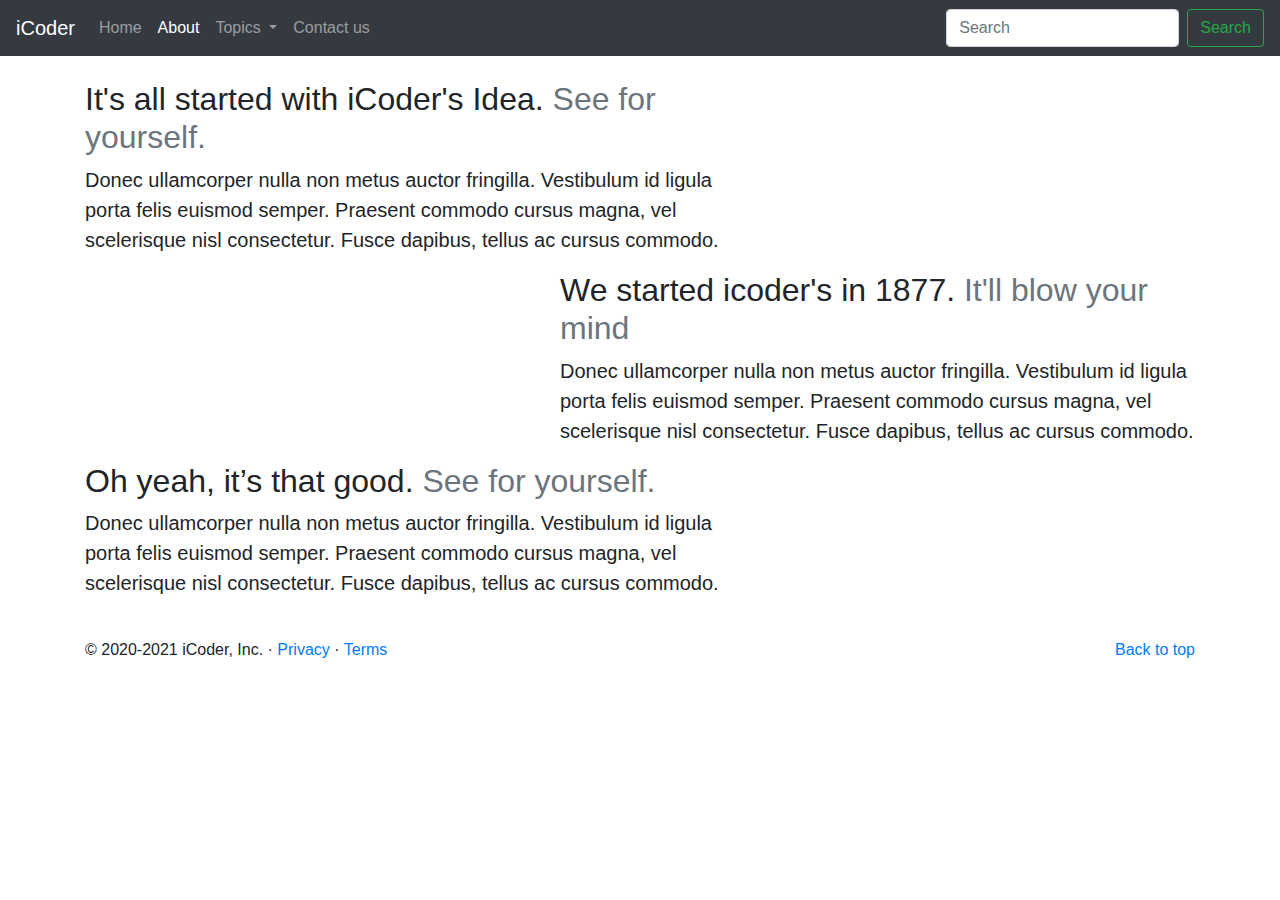
==== about.html @ cbb37ef7 "Update about.html" ====
<!doctype html>
<html lang="en">

<head>
    <!-- Required meta tags -->
    <meta charset="utf-8">
    <meta name="viewport" content="width=device-width, initial-scale=1, shrink-to-fit=no">

    <!-- Bootstrap CSS -->
    <link rel="stylesheet" href="https://cdn.jsdelivr.net/npm/bootstrap@4.3.1/dist/css/bootstrap.min.css"
        integrity="sha384-ggOyR0iXCbMQv3Xipma34MD+dH/1fQ784/j6cY/iJTQUOhcWr7x9JvoRxT2MZw1T" crossorigin="anonymous">

    <title>iCoder- heavens for Programmers</title>
</head>

<body>
    <nav class="navbar navbar-expand-lg navbar-dark bg-dark">
        <a class="navbar-brand" href="/blogging.html">iCoder</a>
        <button class="navbar-toggler" type="button" data-toggle="collapse" data-target="#navbarSupportedContent"
            aria-controls="navbarSupportedContent" aria-expanded="false" aria-label="Toggle navigation">
            <span class="navbar-toggler-icon"></span>
        </button>

        <div class="collapse navbar-collapse" id="navbarSupportedContent">
            <ul class="navbar-nav mr-auto">
                <li class="nav-item">
                    <a class="nav-link" href="/blogging.html">Home <span class="sr-only">(current)</span></a>
                </li>
                <li class="nav-item active">
                    <a class="nav-link" href="/about.html">About</a>
                </li>
                <li class="nav-item dropdown">
                    <a class="nav-link dropdown-toggle" href="#" id="navbarDropdown" role="button"
                        data-toggle="dropdown" aria-haspopup="true" aria-expanded="false">
                        Topics
                    </a>
                    <div class="dropdown-menu" aria-labelledby="navbarDropdown">
                        <a class="dropdown-item" href="#">Technologies</a>
                        <a class="dropdown-item" href="#">Web Development</a>
                        <div class="dropdown-divider"></div>
                        <a class="dropdown-item" href="#">Support</a>
                        <a class="dropdown-item" href="#">Write for us</a>
                    </div>
                </li>
                <li class="nav-item">
                    <a class="nav-link" href="/contact.html">Contact us</a>
                </li>

            </ul>
            <form class="form-inline my-2 my-lg-0">
                <input class="form-control mr-sm-2" type="search" placeholder="Search" aria-label="Search">
                <button class="btn btn-outline-success my-2 my-sm-0" type="submit">Search</button>
            </form>
        </div>
    </nav>
    <div class="container my-4">
        <div class="row featurette d-flex justify-content-center align-items-center">
            <div class="col-md-7 order-md-1">
                <h2 class="featurette-heading">It's all started with iCoder's Idea. <span class="text-muted">See for
                        yourself.</span>
                </h2>
                <p class="lead">Donec ullamcorper nulla non metus auctor fringilla. Vestibulum id ligula porta felis
                    euismod
                    semper. Praesent commodo cursus magna, vel scelerisque nisl consectetur. Fusce dapibus, tellus ac
                    cursus
                    commodo.</p>
            </div>
            <div class="col-md-5 order-md-1">
                <img src="https://source.unsplash.com/400x400/?laptop,code"
                    class="bd-placeholder-img bd-placeholder-img-lg featurette-image img-fluid mx-auto" alt="">

            </div>
        </div>
        <div class="row featurette d-flex justify-content-center align-items-center">
            <div class="col-md-7 order-md-2">
                <h2 class="featurette-heading">We started icoder's in 1877. <span class="text-muted">It'll blow your
                        mind
                    </span>
                </h2>
                <p class="lead">Donec ullamcorper nulla non metus auctor fringilla. Vestibulum id ligula porta felis
                    euismod
                    semper. Praesent commodo cursus magna, vel scelerisque nisl consectetur. Fusce dapibus, tellus ac
                    cursus
                    commodo.</p>
            </div>
            <div class="col-md-5 order-md-1">
                <img src="https://source.unsplash.com/400x400/?programming,code,office"
                    class="bd-placeholder-img bd-placeholder-img-lg featurette-image img-fluid mx-auto" alt="">

            </div>
        </div>
        <div class="row featurette d-flex justify-content-center align-items-center">
            <div class="col-md-7 order-md-1">
                <h2 class="featurette-heading">Oh yeah, it’s that good. <span class="text-muted">See for
                        yourself.</span>
                </h2>
                <p class="lead">Donec ullamcorper nulla non metus auctor fringilla. Vestibulum id ligula porta felis
                    euismod
                    semper. Praesent commodo cursus magna, vel scelerisque nisl consectetur. Fusce dapibus, tellus ac
                    cursus
                    commodo.</p>
            </div>
            <div class="col-md-5 order-md-1">
                <img src="https://source.unsplash.com/400x400/?phone,code"
                    class="bd-placeholder-img bd-placeholder-img-lg featurette-image img-fluid mx-auto" alt="">

            </div>
        </div>

    </div>
    <footer class="container">
        <p class="float-right"><a href="#">Back to top</a></p>
        <p>© 2020-2021 iCoder, Inc. · <a href="#">Privacy</a> · <a href="#">Terms</a></p>
    </footer>

    <!-- Optional JavaScript -->
    <!-- jQuery first, then Popper.js, then Bootstrap JS -->
    <script src="https://code.jquery.com/jquery-3.3.1.slim.min.js"
        integrity="sha384-q8i/X+965DzO0rT7abK41JStQIAqVgRVzpbzo5smXKp4YfRvH+8abtTE1Pi6jizo"
        crossorigin="anonymous"></script>
    <script src="https://cdn.jsdelivr.net/npm/popper.js@1.14.7/dist/umd/popper.min.js"
        integrity="sha384-UO2eT0CpHqdSJQ6hJty5KVphtPhzWj9WO1clHTMGa3JDZwrnQq4sF86dIHNDz0W1"
        crossorigin="anonymous"></script>
    <script src="https://cdn.jsdelivr.net/npm/bootstrap@4.3.1/dist/js/bootstrap.min.js"
        integrity="sha384-JjSmVgyd0p3pXB1rRibZUAYoIIy6OrQ6VrjIEaFf/nJGzIxFDsf4x0xIM+B07jRM"
        crossorigin="anonymous"></script>
</body>

</html>
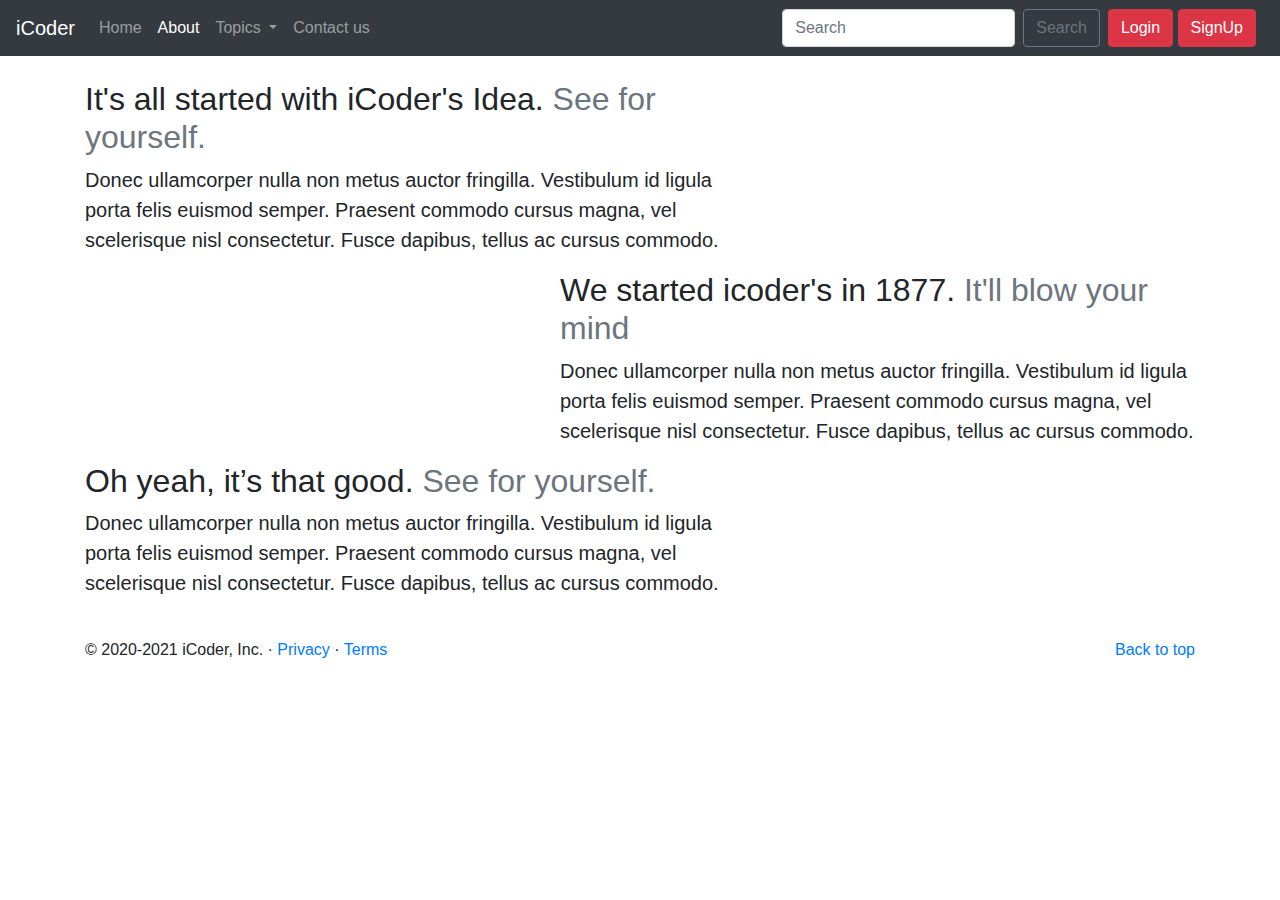
==== commit 4e576706: "Update about.html" ====
--- a/about.html
+++ b/about.html
@@ -14,46 +14,49 @@
 </head>
 
 <body>
-    <nav class="navbar navbar-expand-lg navbar-dark bg-dark">
-        <a class="navbar-brand" href="/blogging.html">iCoder</a>
-        <button class="navbar-toggler" type="button" data-toggle="collapse" data-target="#navbarSupportedContent"
-            aria-controls="navbarSupportedContent" aria-expanded="false" aria-label="Toggle navigation">
-            <span class="navbar-toggler-icon"></span>
-        </button>
+        <nav class="navbar navbar-expand-lg navbar-dark bg-dark">
+    <a class="navbar-brand" href="/iCoder/index.html">iCoder</a>
+    <button class="navbar-toggler" type="button" data-toggle="collapse" data-target="#navbarSupportedContent"
+      aria-controls="navbarSupportedContent" aria-expanded="false" aria-label="Toggle navigation">
+      <span class="navbar-toggler-icon"></span>
+    </button>
 
-        <div class="collapse navbar-collapse" id="navbarSupportedContent">
-            <ul class="navbar-nav mr-auto">
-                <li class="nav-item">
-                    <a class="nav-link" href="/blogging.html">Home <span class="sr-only">(current)</span></a>
-                </li>
-                <li class="nav-item active">
-                    <a class="nav-link" href="/about.html">About</a>
-                </li>
-                <li class="nav-item dropdown">
-                    <a class="nav-link dropdown-toggle" href="#" id="navbarDropdown" role="button"
-                        data-toggle="dropdown" aria-haspopup="true" aria-expanded="false">
-                        Topics
-                    </a>
-                    <div class="dropdown-menu" aria-labelledby="navbarDropdown">
-                        <a class="dropdown-item" href="#">Technologies</a>
-                        <a class="dropdown-item" href="#">Web Development</a>
-                        <div class="dropdown-divider"></div>
-                        <a class="dropdown-item" href="#">Support</a>
-                        <a class="dropdown-item" href="#">Write for us</a>
-                    </div>
-                </li>
-                <li class="nav-item">
-                    <a class="nav-link" href="/contact.html">Contact us</a>
-                </li>
+    <div class="collapse navbar-collapse" id="navbarSupportedContent">
+      <ul class="navbar-nav mr-auto">
+        <li class="nav-item">
+          <a class="nav-link" href="/iCoder/index.html">Home <span class="sr-only">(current)</span></a>
+        </li>
+        <li class="nav-item active">
+          <a class="nav-link" href="/iCoder/about.html">About</a>
+        </li>
+        <li class="nav-item dropdown">
+          <a class="nav-link dropdown-toggle" href="#" id="navbarDropdown" role="button" data-toggle="dropdown"
+            aria-haspopup="true" aria-expanded="false">
+            Topics
+          </a>
+          <div class="dropdown-menu" aria-labelledby="navbarDropdown">
+            <a class="dropdown-item" href="#">Technologies</a>
+            <a class="dropdown-item" href="#">Web Development</a>
+            <div class="dropdown-divider"></div>
+            <a class="dropdown-item" href="#">Support</a>
+            <a class="dropdown-item" href="#">Write for us</a>
+          </div>
+        </li>
+        <li class="nav-item">
+          <a class="nav-link" href="/iCoder/contact.html">Contact us</a>
+        </li>
 
-            </ul>
-            <form class="form-inline my-2 my-lg-0">
-                <input class="form-control mr-sm-2" type="search" placeholder="Search" aria-label="Search">
-                <button class="btn btn-outline-success my-2 my-sm-0" type="submit">Search</button>
-            </form>
-        </div>
-    </nav>
-    <div class="container my-4">
+      </ul>
+      <form class="form-inline my-2 my-lg-0">
+        <input class="form-control mr-sm-2" type="search" placeholder="Search" aria-label="Search">
+        <button class="btn btn-outline-secondary my-2 my-sm-0" type="submit">Search</button>
+      </form>
+      <div class="mx-2">
+        <button class="btn btn-danger" data-toggle="modal" data-target="#LoginModal">Login</button>
+        <button class="btn btn-danger" data-toggle="modal" data-target="#SignUpModal">SignUp</button>
+      </div>
+    </div>
+  </nav>    <div class="container my-4">
         <div class="row featurette d-flex justify-content-center align-items-center">
             <div class="col-md-7 order-md-1">
                 <h2 class="featurette-heading">It's all started with iCoder's Idea. <span class="text-muted">See for
